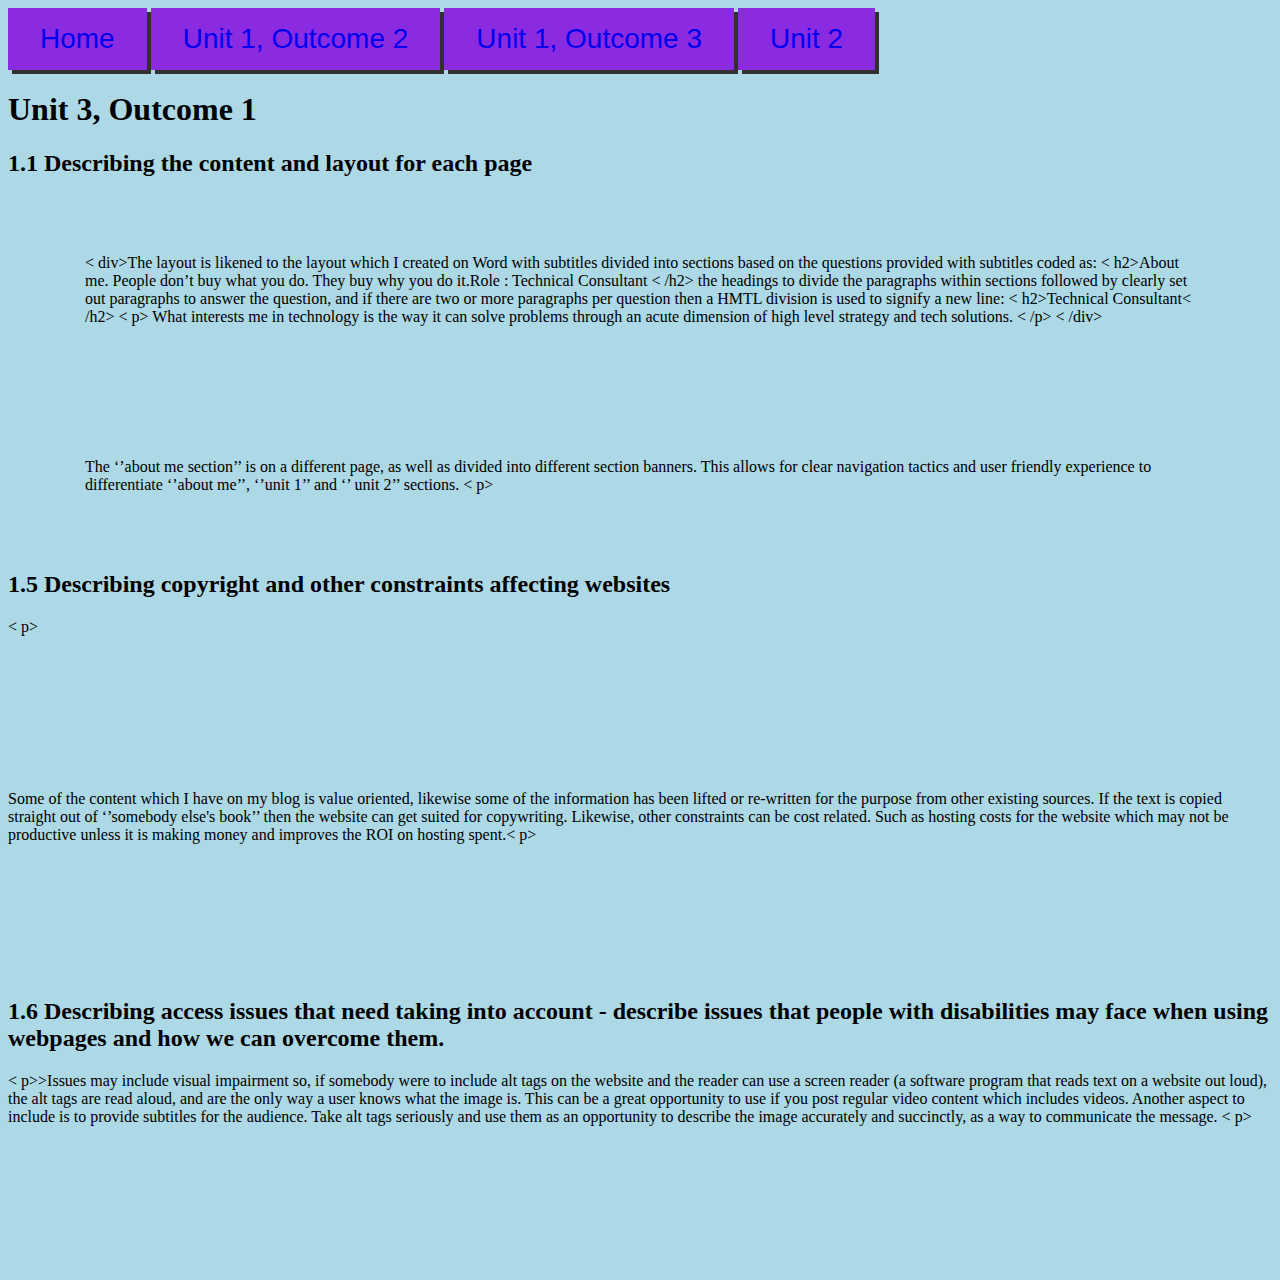
==== tabFour.html @ 985fbeec "main content added" ====
<!DOCTYPE html>
<html lang="en">
<head>
    <meta charset="UTF-8">
    <meta name="viewport" content="width=device-width, initial-scale=1.0">
    <meta http-equiv="X-UA-Compatible" content="ie=edge">
    <link rel="stylesheet" type="text/css" href="main.css">
    <title>Document</title>
</head>
<body>
        <div class= "container">
                <a href= "index.html" class="button">Home</a>
                <a href= "tabTwo.html" class="button">Unit 1, Outcome 2</a>
                <a href= "tabThree.html" class="button">Unit 1, Outcome 3</a>
                <a href= "tabFour.html" class="button">Unit 2</a>
               </div>


        
              <h1>Unit 3, Outcome 1</h1>

              <h2> 1.1 Describing the content and layout for each page </h2>
              
             <p> < div>The layout is likened to the layout which I created on Word with subtitles divided into sections based on the questions provided with  subtitles  coded as:
                 < h2>About me. People don’t buy what you do.
                     They buy why you do it.Role : Technical Consultant
                  < /h2>  
                  the headings to divide the paragraphs within sections followed by clearly set out paragraphs to answer the question, and if there are two or more paragraphs per question then a HMTL division is used to signify a new line:
                     < h2>Technical Consultant< /h2>
            
              < p>
                     What interests me in technology is the way it can solve
                     problems through an acute dimension of high level strategy
                     and tech solutions.
                     < /p>
              < /div>
              
              <P>The ‘’about me section’’ is on a different page, as well as divided into different section banners. 
                  This allows for clear navigation tactics and user friendly experience to differentiate ‘’about me’’, ‘’unit 1’’ and ‘’ unit 2’’ sections. < p></p>
              
              
                  <h2> 1.5 Describing copyright and other constraints affecting websites </h2>
              
              < p></p>Some of the content which I have on my blog is value oriented, likewise some of the information has been lifted or re-written for the purpose
               from other existing sources. If the text is copied straight out of ‘’somebody else's book’’ then the website can get suited for copywriting. Likewise, 
               other constraints can be cost related. Such as hosting costs for the website which may not be productive unless it is making money and improves the ROI
                on hosting spent.< p></p>
              
                <h2>  1.6 Describing access issues that need taking into account - describe issues that people with disabilities may face when using webpages and how we can overcome them.</h2>
              
              < p>>Issues may include visual impairment so, if somebody were to include alt tags on the website and the reader can use a screen reader (a software program that reads text on a website out loud), the alt tags are read aloud, and are the only way a user knows what the image is. This can be a great opportunity to use if you post regular video content which includes videos. Another aspect to include is to provide subtitles for the audience.
              Take alt tags seriously and use them as an opportunity to describe the image accurately and succinctly, as a way to communicate the message. < p></p>
              
    
</body>
</html>
---- main.css ----
body {
    background-color: lightblue;
}

* {
    font-family: 'Merriweather', serif;
}

.button {
    box-sizing: border-box;
    background-color: your colour choice;
    align-items: center;
    border: none;
    color: your text colour choice;
    padding: 15px 32px;
    font-family: your font choice;
    text-align: center;
    text-decoration: none;
    display: inline-block;
    font-size: 28px;
    box-shadow: 4px 4px #323030;
    flex: 1;
  }

   p {
       
        border: 20px yellow;
        padding: 55px;
        margin: 22px;
        background-color: 
      }

      .button {
        box-sizing: border-box;
        background-color: blueviolet;
        align-items: center;
        border: none;
        color: your text black;
        padding: 15px 32px;
        font-family: Arial, Helvetica, sans-serif;
        text-align: center;
        text-decoration: none;
        display: inline-block;
        font-size: 28px;
        box-shadow: 4px 4px #323030;
        flex: 1;
      }
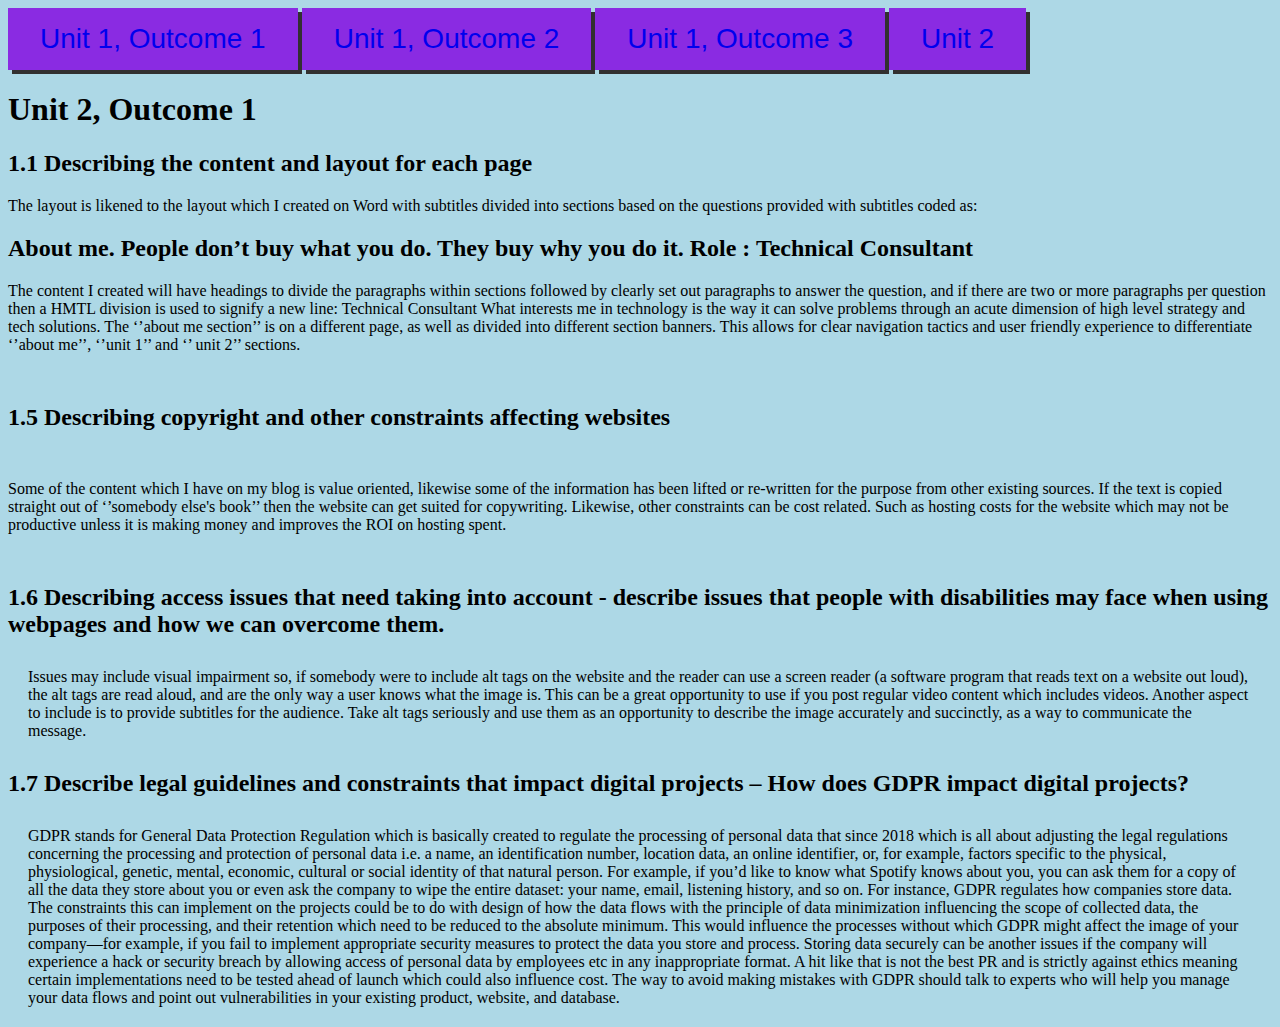
==== commit 3ff700b0: "final version" ====
--- a/tabFour.html
+++ b/tabFour.html
@@ -2,14 +2,12 @@
 <html lang="en">
 <head>
     <meta charset="UTF-8">
-    <meta name="viewport" content="width=device-width, initial-scale=1.0">
-    <meta http-equiv="X-UA-Compatible" content="ie=edge">
     <link rel="stylesheet" type="text/css" href="main.css">
-    <title>Document</title>
+    <title>Unit 2</title>
 </head>
 <body>
         <div class= "container">
-                <a href= "index.html" class="button">Home</a>
+                <a href= "index.html" class="button">Unit 1, Outcome 1</a>
                 <a href= "tabTwo.html" class="button">Unit 1, Outcome 2</a>
                 <a href= "tabThree.html" class="button">Unit 1, Outcome 3</a>
                 <a href= "tabFour.html" class="button">Unit 2</a>
@@ -17,40 +15,50 @@
 
 
         
-              <h1>Unit 3, Outcome 1</h1>
+              <h1>Unit 2, Outcome 1</h1>
 
               <h2> 1.1 Describing the content and layout for each page </h2>
               
-             <p> < div>The layout is likened to the layout which I created on Word with subtitles divided into sections based on the questions provided with  subtitles  coded as:
-                 < h2>About me. People don’t buy what you do.
-                     They buy why you do it.Role : Technical Consultant
-                  < /h2>  
-                  the headings to divide the paragraphs within sections followed by clearly set out paragraphs to answer the question, and if there are two or more paragraphs per question then a HMTL division is used to signify a new line:
-                     < h2>Technical Consultant< /h2>
+              <div>The layout is likened to the layout which I created on Word with subtitles divided into sections based on the questions provided with  subtitles  coded as:
+                 <h2>About me. People don’t buy what you do.
+                     They buy why you do it. Role : Technical Consultant
+                  </h2>  
+                  The content I created will have headings to divide the paragraphs within sections followed by clearly set out paragraphs to answer the question, and if there are 
+                  two or more paragraphs per question then a HMTL division is used to signify a new line:
+                     Technical Consultant
             
-              < p>
-                     What interests me in technology is the way it can solve
+              
+                What interests me in technology is the way it can solve
                      problems through an acute dimension of high level strategy
-                     and tech solutions.
-                     < /p>
-              < /div>
-              
-              <P>The ‘’about me section’’ is on a different page, as well as divided into different section banners. 
-                  This allows for clear navigation tactics and user friendly experience to differentiate ‘’about me’’, ‘’unit 1’’ and ‘’ unit 2’’ sections. < p></p>
-              
-              
+                     and tech solutions. The ‘’about me section’’ is on a different page, as well as divided into different section banners. 
+                  This allows for clear navigation tactics and user friendly experience to differentiate ‘’about me’’, ‘’unit 1’’ and ‘’ unit 2’’ sections. </p>
+            
                   <h2> 1.5 Describing copyright and other constraints affecting websites </h2>
               
-              < p></p>Some of the content which I have on my blog is value oriented, likewise some of the information has been lifted or re-written for the purpose
+              <p></p>Some of the content which I have on my blog is value oriented, likewise some of the information has been lifted or re-written for the purpose
                from other existing sources. If the text is copied straight out of ‘’somebody else's book’’ then the website can get suited for copywriting. Likewise, 
                other constraints can be cost related. Such as hosting costs for the website which may not be productive unless it is making money and improves the ROI
-                on hosting spent.< p></p>
+                on hosting spent.<p></p>
               
                 <h2>  1.6 Describing access issues that need taking into account - describe issues that people with disabilities may face when using webpages and how we can overcome them.</h2>
               
-              < p>>Issues may include visual impairment so, if somebody were to include alt tags on the website and the reader can use a screen reader (a software program that reads text on a website out loud), the alt tags are read aloud, and are the only way a user knows what the image is. This can be a great opportunity to use if you post regular video content which includes videos. Another aspect to include is to provide subtitles for the audience.
-              Take alt tags seriously and use them as an opportunity to describe the image accurately and succinctly, as a way to communicate the message. < p></p>
+                <p>Issues may include visual impairment so, if somebody were to include alt tags on the website and the reader can use a screen reader (a software program that reads text on a
+                   website out loud), the alt tags are read aloud, and are the only way a user knows what the image is. This can be a great opportunity to use if you post regular video content which 
+                  includes videos. Another aspect to include is to provide subtitles for the audience.
+              Take alt tags seriously and use them as an opportunity to describe the image accurately and succinctly, as a way to communicate the message. </p>
               
+    <h2> 1.7 Describe legal guidelines and constraints that impact digital projects – How does GDPR impact digital projects? </h2>
+
+    <p>GDPR stands for General Data Protection Regulation which is basically created to regulate the processing of personal data that since 2018 which is all about adjusting the legal regulations 
+        concerning the processing and protection of personal data i.e. a name, an identification number, location data, an online identifier, or, for example, factors specific to the physical, 
+        physiological, genetic, mental, economic, cultural or social identity of that natural person.  For example, if you’d like to know what Spotify knows about you, you can ask them for a copy 
+        of all the data they store about you or even ask the company to wipe the entire dataset: your name, email, listening history, and so on.
+      For instance, GDPR regulates how companies store data. The constraints this can implement on the projects could be to do with design of how the data flows with the principle of data minimization 
+    influencing the scope of collected data, the purposes of their processing, and their retention which need to be reduced to the absolute minimum.  This would influence the processes without which 
+    GDPR might  affect the image of your company—for example, if you fail to implement appropriate security measures to protect the data you store and process. Storing data securely can be another issues
+     if the company will experience a hack or security breach by allowing access of personal data by employees etc in any inappropriate format. A hit like that is not the best PR and is strictly against 
+     ethics meaning certain implementations need to be tested ahead of launch which could also influence cost. The way to avoid making mistakes with GDPR should talk to experts who will help you manage 
+     your data flows and point out vulnerabilities in your existing product, website, and database. </p>
     
 </body>
 </html>
--- a/main.css
+++ b/main.css
@@ -4,6 +4,13 @@
 
 * {
     font-family: 'Merriweather', serif;
+}
+#example1 {
+  box-shadow: 5px 10px;
+}
+
+#example2 {
+  box-shadow: 5px 10px #888888;
 }
 
 .button {
@@ -12,7 +19,7 @@
     align-items: center;
     border: none;
     color: your text colour choice;
-    padding: 15px 32px;
+    padding: 15px;
     font-family: your font choice;
     text-align: center;
     text-decoration: none;
@@ -22,14 +29,20 @@
     flex: 1;
   }
 
-   p {
+   p, ul, li {
        
         border: 20px yellow;
-        padding: 55px;
-        margin: 22px;
-        background-color: 
+        padding: 10px;
+        margin: 10px;
+        background-color: DeepSkyBlue 	#00BFFF
       }
-
+      #example1 {
+        box-shadow: 5px 10px;
+      }
+      
+      #example2 {
+        box-shadow: 5px 10px #888888;
+      }
       .button {
         box-sizing: border-box;
         background-color: blueviolet;
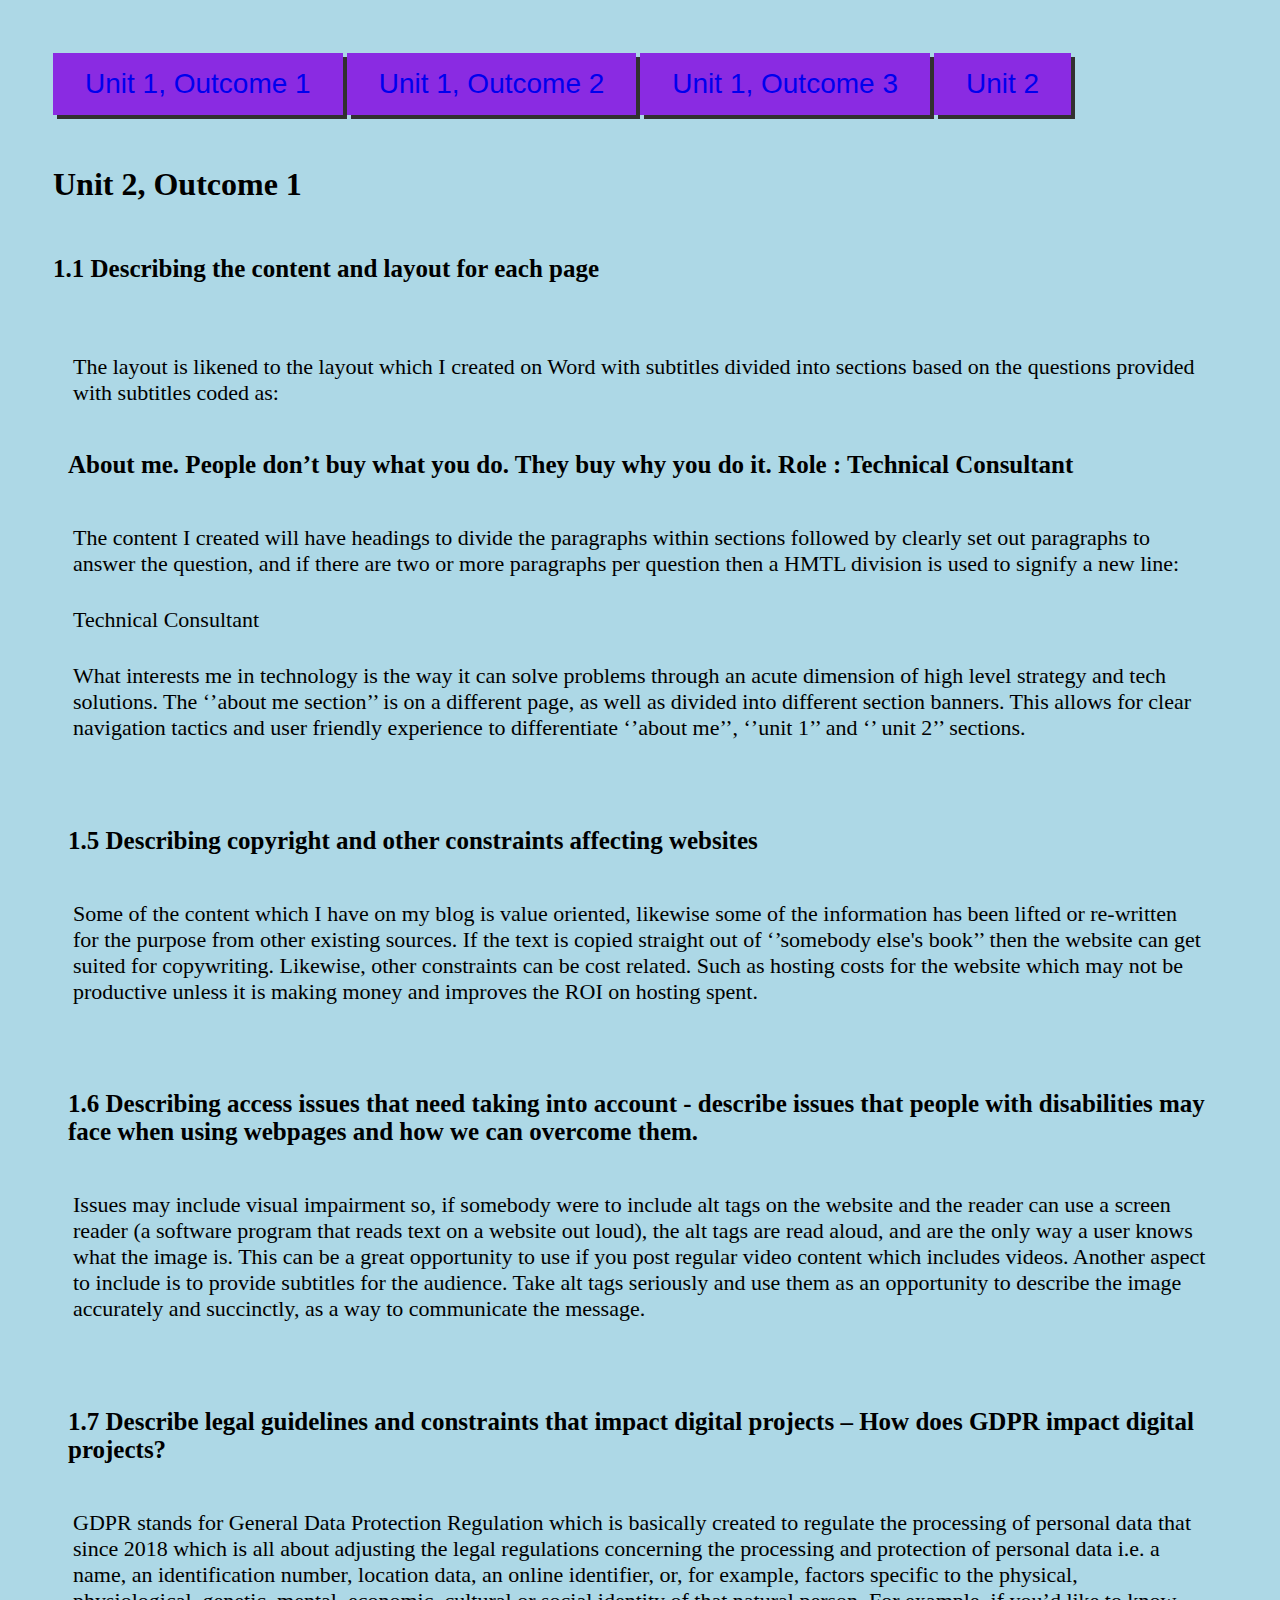
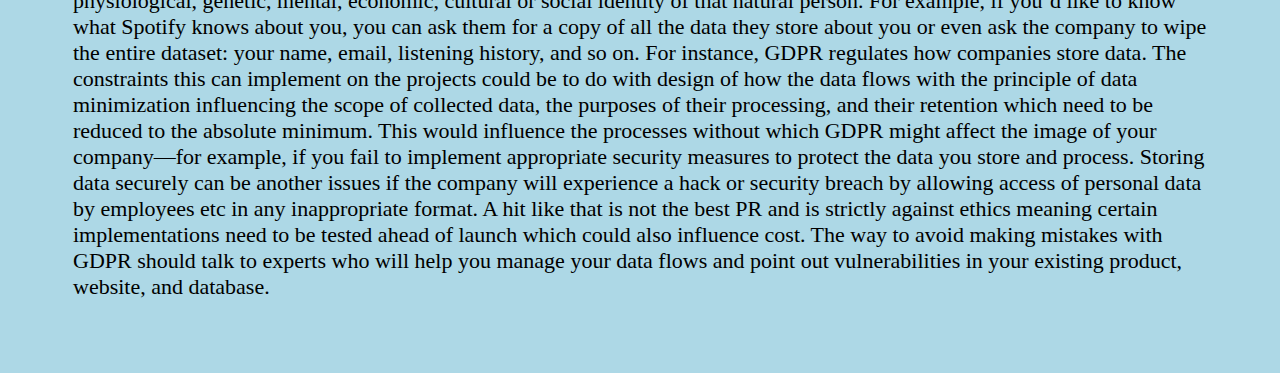
==== commit 316dc8c8: "final version" ====
--- a/tabFour.html
+++ b/tabFour.html
@@ -11,55 +11,70 @@
                 <a href= "tabTwo.html" class="button">Unit 1, Outcome 2</a>
                 <a href= "tabThree.html" class="button">Unit 1, Outcome 3</a>
                 <a href= "tabFour.html" class="button">Unit 2</a>
-               </div>
+        </div>
 
+        <h1>Unit 2, Outcome 1</h1>
 
-        
-              <h1>Unit 2, Outcome 1</h1>
+        <h2> 1.1 Describing the content and layout for each page </h2>
+              
+        <div>
+            <p>
+              The layout is likened to the layout which I created on Word with subtitles divided into sections based on the questions provided with subtitles coded as:
+            </p>
+            <h2>About me. People don’t buy what you do.
+                     They buy why you do it. Role : Technical Consultant
+            </h2>
+            <p>
+                The content I created will have headings to divide the paragraphs within sections followed by clearly set out paragraphs to answer the question, and if there are 
+                two or more paragraphs per question then a HMTL division is used to signify a new line:
+            </p>
+            <p>
+                Technical Consultant  
+            </p>
+            <p>
+                What interests me in technology is the way it can solve
+                problems through an acute dimension of high level strategy
+                 and tech solutions. The ‘’about me section’’ is on a different page, as well as divided into different section banners. 
+                This allows for clear navigation tactics and user friendly experience to differentiate ‘’about me’’, ‘’unit 1’’ and ‘’ unit 2’’ sections. 
+            </p>
+        </div>
 
-              <h2> 1.1 Describing the content and layout for each page </h2>
-              
-              <div>The layout is likened to the layout which I created on Word with subtitles divided into sections based on the questions provided with  subtitles  coded as:
-                 <h2>About me. People don’t buy what you do.
-                     They buy why you do it. Role : Technical Consultant
-                  </h2>  
-                  The content I created will have headings to divide the paragraphs within sections followed by clearly set out paragraphs to answer the question, and if there are 
-                  two or more paragraphs per question then a HMTL division is used to signify a new line:
-                     Technical Consultant
-            
-              
-                What interests me in technology is the way it can solve
-                     problems through an acute dimension of high level strategy
-                     and tech solutions. The ‘’about me section’’ is on a different page, as well as divided into different section banners. 
-                  This allows for clear navigation tactics and user friendly experience to differentiate ‘’about me’’, ‘’unit 1’’ and ‘’ unit 2’’ sections. </p>
-            
-                  <h2> 1.5 Describing copyright and other constraints affecting websites </h2>
-              
-              <p></p>Some of the content which I have on my blog is value oriented, likewise some of the information has been lifted or re-written for the purpose
+        <div>
+            <h2> 1.5 Describing copyright and other constraints affecting websites </h2>
+            <p>
+                Some of the content which I have on my blog is value oriented, likewise some of the information has been lifted or re-written for the purpose
                from other existing sources. If the text is copied straight out of ‘’somebody else's book’’ then the website can get suited for copywriting. Likewise, 
                other constraints can be cost related. Such as hosting costs for the website which may not be productive unless it is making money and improves the ROI
-                on hosting spent.<p></p>
+                on hosting spent.
+            </p>            
+        </div>
+
+        <div>
+            <h2>  1.6 Describing access issues that need taking into account - describe issues that people with disabilities may face when using webpages and how we can overcome them.</h2>
               
-                <h2>  1.6 Describing access issues that need taking into account - describe issues that people with disabilities may face when using webpages and how we can overcome them.</h2>
-              
-                <p>Issues may include visual impairment so, if somebody were to include alt tags on the website and the reader can use a screen reader (a software program that reads text on a
-                   website out loud), the alt tags are read aloud, and are the only way a user knows what the image is. This can be a great opportunity to use if you post regular video content which 
-                  includes videos. Another aspect to include is to provide subtitles for the audience.
-              Take alt tags seriously and use them as an opportunity to describe the image accurately and succinctly, as a way to communicate the message. </p>
-              
-    <h2> 1.7 Describe legal guidelines and constraints that impact digital projects – How does GDPR impact digital projects? </h2>
+            <p>Issues may include visual impairment so, if somebody were to include alt tags on the website and the reader can use a screen reader (a software program that reads text on a
+               website out loud), the alt tags are read aloud, and are the only way a user knows what the image is. This can be a great opportunity to use if you post regular video content which 
+              includes videos. Another aspect to include is to provide subtitles for the audience.
+              Take alt tags seriously and use them as an opportunity to describe the image accurately and succinctly, as a way to communicate the message. 
+            </p>
+        </div>
+        <div>
+            <h2> 1.7 Describe legal guidelines and constraints that impact digital projects – How does GDPR impact digital projects? </h2>
 
-    <p>GDPR stands for General Data Protection Regulation which is basically created to regulate the processing of personal data that since 2018 which is all about adjusting the legal regulations 
-        concerning the processing and protection of personal data i.e. a name, an identification number, location data, an online identifier, or, for example, factors specific to the physical, 
-        physiological, genetic, mental, economic, cultural or social identity of that natural person.  For example, if you’d like to know what Spotify knows about you, you can ask them for a copy 
-        of all the data they store about you or even ask the company to wipe the entire dataset: your name, email, listening history, and so on.
-      For instance, GDPR regulates how companies store data. The constraints this can implement on the projects could be to do with design of how the data flows with the principle of data minimization 
-    influencing the scope of collected data, the purposes of their processing, and their retention which need to be reduced to the absolute minimum.  This would influence the processes without which 
-    GDPR might  affect the image of your company—for example, if you fail to implement appropriate security measures to protect the data you store and process. Storing data securely can be another issues
-     if the company will experience a hack or security breach by allowing access of personal data by employees etc in any inappropriate format. A hit like that is not the best PR and is strictly against 
-     ethics meaning certain implementations need to be tested ahead of launch which could also influence cost. The way to avoid making mistakes with GDPR should talk to experts who will help you manage 
-     your data flows and point out vulnerabilities in your existing product, website, and database. </p>
-    
+            <p>
+                GDPR stands for General Data Protection Regulation which is basically created to regulate the processing of personal data that since 2018 which is all about adjusting the legal regulations 
+                concerning the processing and protection of personal data i.e. a name, an identification number, location data, an online identifier, or, for example, factors specific to the physical, 
+                physiological, genetic, mental, economic, cultural or social identity of that natural person.  For example, if you’d like to know what Spotify knows about you, you can ask them for a copy 
+                of all the data they store about you or even ask the company to wipe the entire dataset: your name, email, listening history, and so on.
+                For instance, GDPR regulates how companies store data. The constraints this can implement on the projects could be to do with design of how the data flows with the principle of data minimization 
+                influencing the scope of collected data, the purposes of their processing, and their retention which need to be reduced to the absolute minimum.  This would influence the processes without which 
+                GDPR might  affect the image of your company—for example, if you fail to implement appropriate security measures to protect the data you store and process. Storing data securely can be another issues
+                if the company will experience a hack or security breach by allowing access of personal data by employees etc in any inappropriate format. A hit like that is not the best PR and is strictly against 
+                ethics meaning certain implementations need to be tested ahead of launch which could also influence cost. The way to avoid making mistakes with GDPR should talk to experts who will help you manage 
+                your data flows and point out vulnerabilities in your existing product, website, and database. 
+            </p>
+        </div>
+
 </body>
 </html>
 
--- a/main.css
+++ b/main.css
@@ -1,10 +1,18 @@
+* {
+    font-family: 'Merriweather', serif;
+    padding: 15px;
+}
+
 body {
     background-color: lightblue;
 }
+p, ul, li{
+  font-size: 22px;
+}
+h2{
+  font-size: 25px;
+}
 
-* {
-    font-family: 'Merriweather', serif;
-}
 #example1 {
   box-shadow: 5px 10px;
 }
@@ -13,28 +21,13 @@
   box-shadow: 5px 10px #888888;
 }
 
-.button {
-    box-sizing: border-box;
-    background-color: your colour choice;
-    align-items: center;
-    border: none;
-    color: your text colour choice;
-    padding: 15px;
-    font-family: your font choice;
-    text-align: center;
-    text-decoration: none;
-    display: inline-block;
-    font-size: 28px;
-    box-shadow: 4px 4px #323030;
-    flex: 1;
-  }
 
    p, ul, li {
        
         border: 20px yellow;
         padding: 10px;
         margin: 10px;
-        background-color: DeepSkyBlue 	#00BFFF
+
       }
       #example1 {
         box-shadow: 5px 10px;
@@ -48,9 +41,8 @@
         background-color: blueviolet;
         align-items: center;
         border: none;
-        color: your text black;
         padding: 15px 32px;
-        font-family: Arial, Helvetica, sans-serif;
+        font-family: Arial;
         text-align: center;
         text-decoration: none;
         display: inline-block;
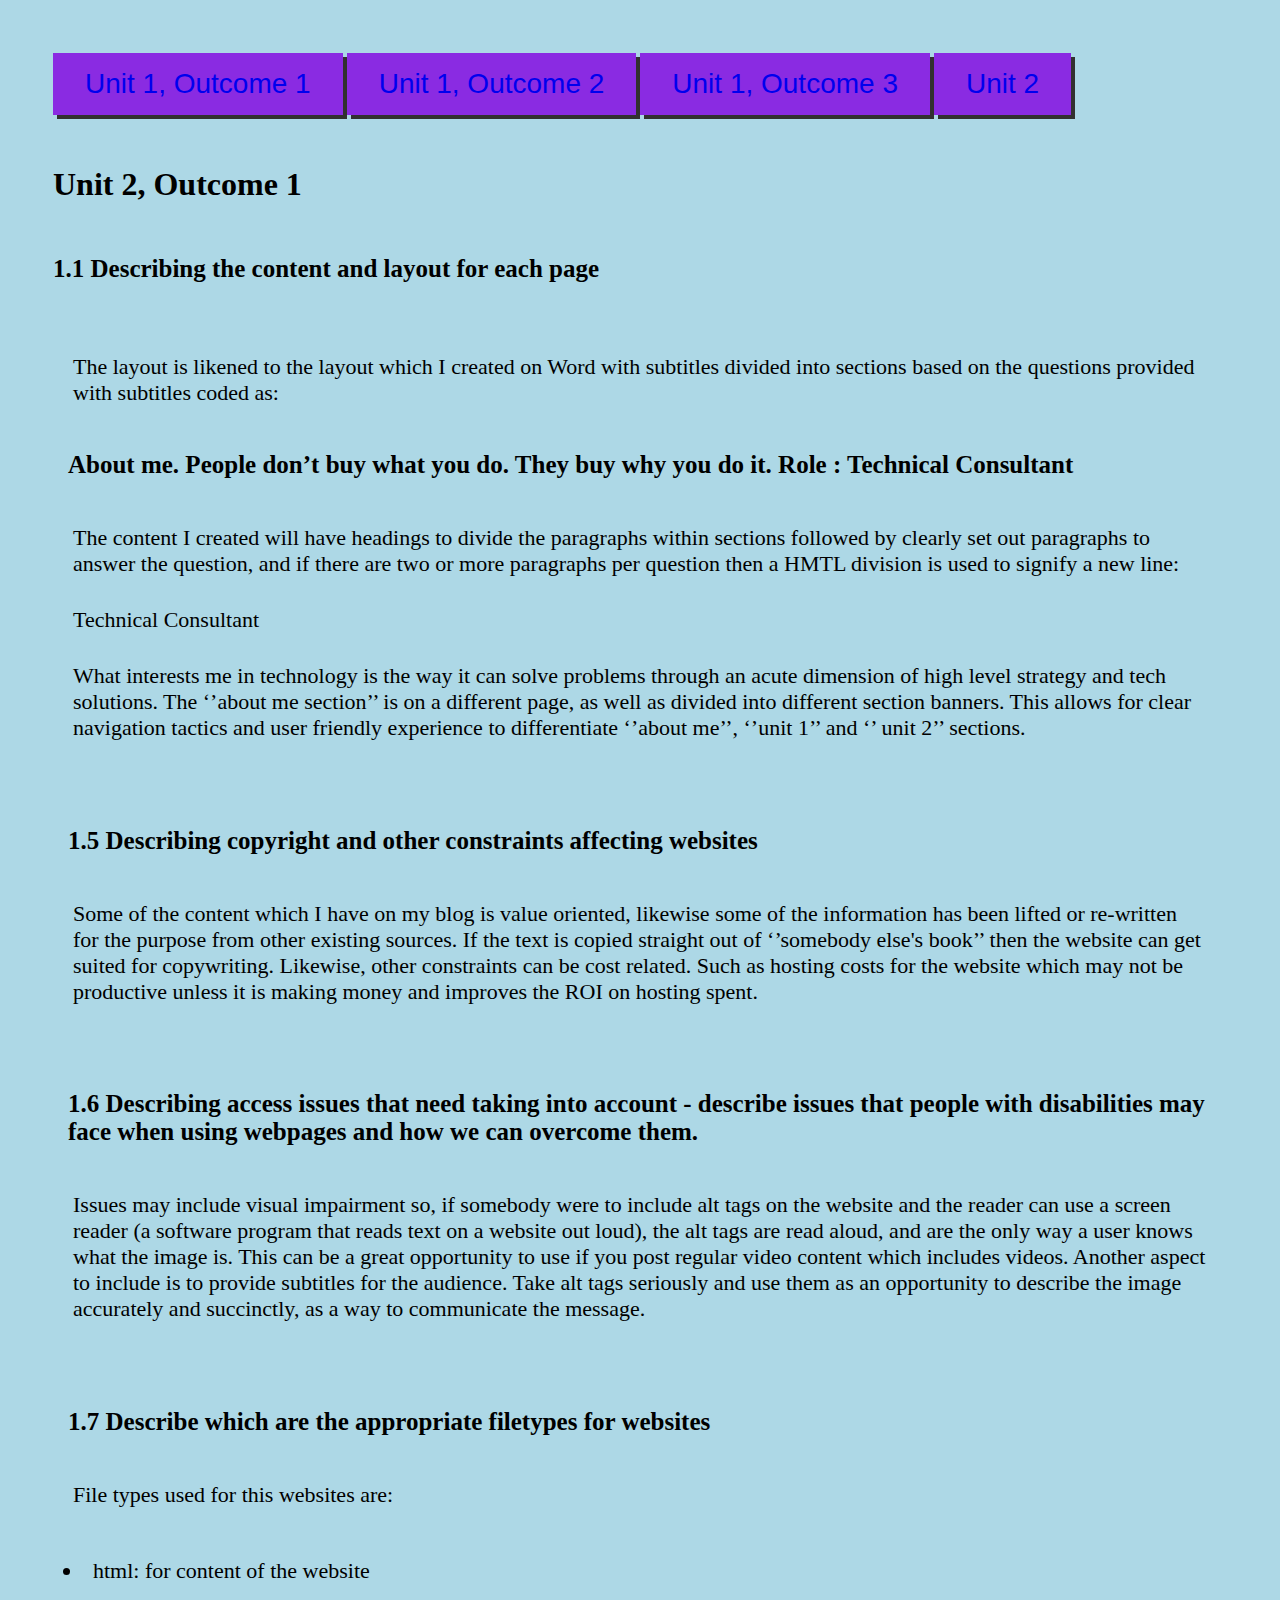
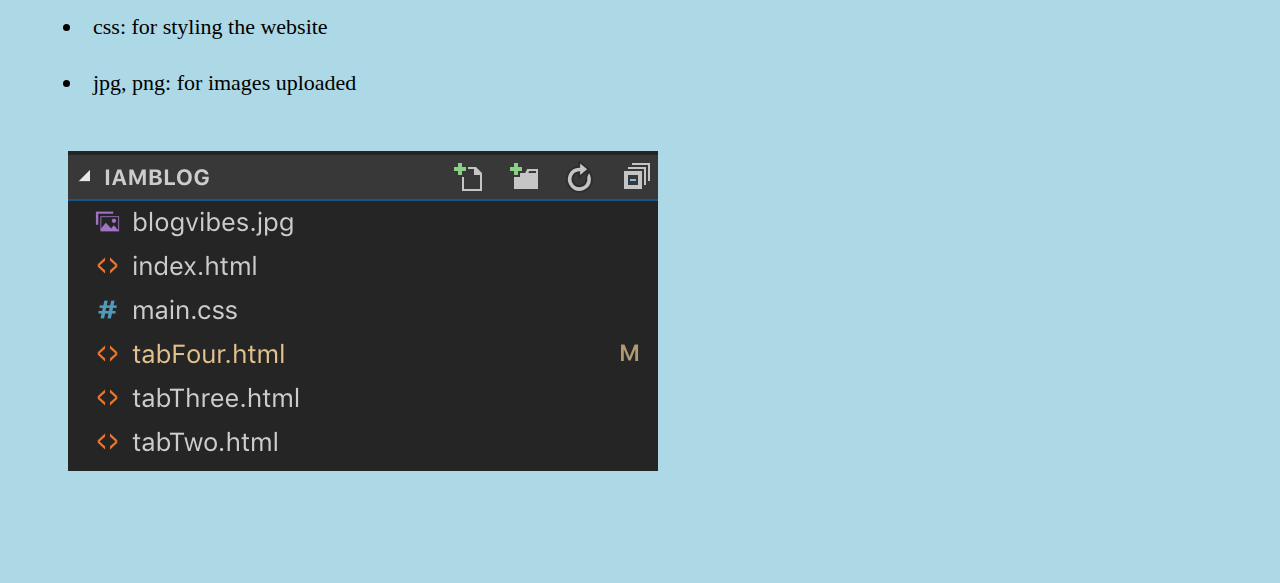
==== commit e9dea69f: "final version" ====
--- a/tabFour.html
+++ b/tabFour.html
@@ -59,19 +59,22 @@
             </p>
         </div>
         <div>
-            <h2> 1.7 Describe legal guidelines and constraints that impact digital projects – How does GDPR impact digital projects? </h2>
+            <h2>1.7 Describe which are the appropriate filetypes for websites</h2>
 
             <p>
-                GDPR stands for General Data Protection Regulation which is basically created to regulate the processing of personal data that since 2018 which is all about adjusting the legal regulations 
-                concerning the processing and protection of personal data i.e. a name, an identification number, location data, an online identifier, or, for example, factors specific to the physical, 
-                physiological, genetic, mental, economic, cultural or social identity of that natural person.  For example, if you’d like to know what Spotify knows about you, you can ask them for a copy 
-                of all the data they store about you or even ask the company to wipe the entire dataset: your name, email, listening history, and so on.
-                For instance, GDPR regulates how companies store data. The constraints this can implement on the projects could be to do with design of how the data flows with the principle of data minimization 
-                influencing the scope of collected data, the purposes of their processing, and their retention which need to be reduced to the absolute minimum.  This would influence the processes without which 
-                GDPR might  affect the image of your company—for example, if you fail to implement appropriate security measures to protect the data you store and process. Storing data securely can be another issues
-                if the company will experience a hack or security breach by allowing access of personal data by employees etc in any inappropriate format. A hit like that is not the best PR and is strictly against 
-                ethics meaning certain implementations need to be tested ahead of launch which could also influence cost. The way to avoid making mistakes with GDPR should talk to experts who will help you manage 
-                your data flows and point out vulnerabilities in your existing product, website, and database. 
+                File types used for this websites are: 
+                <ul>
+                    <li>
+                        html: for content of the website
+                    </li>
+                    <li>
+                        css: for styling the website
+                    </li>
+                    <li>
+                        jpg, png: for images uploaded
+                    </li>
+                </ul>
+                <img src="filetypes.png" alt="filetypes">
             </p>
         </div>
 
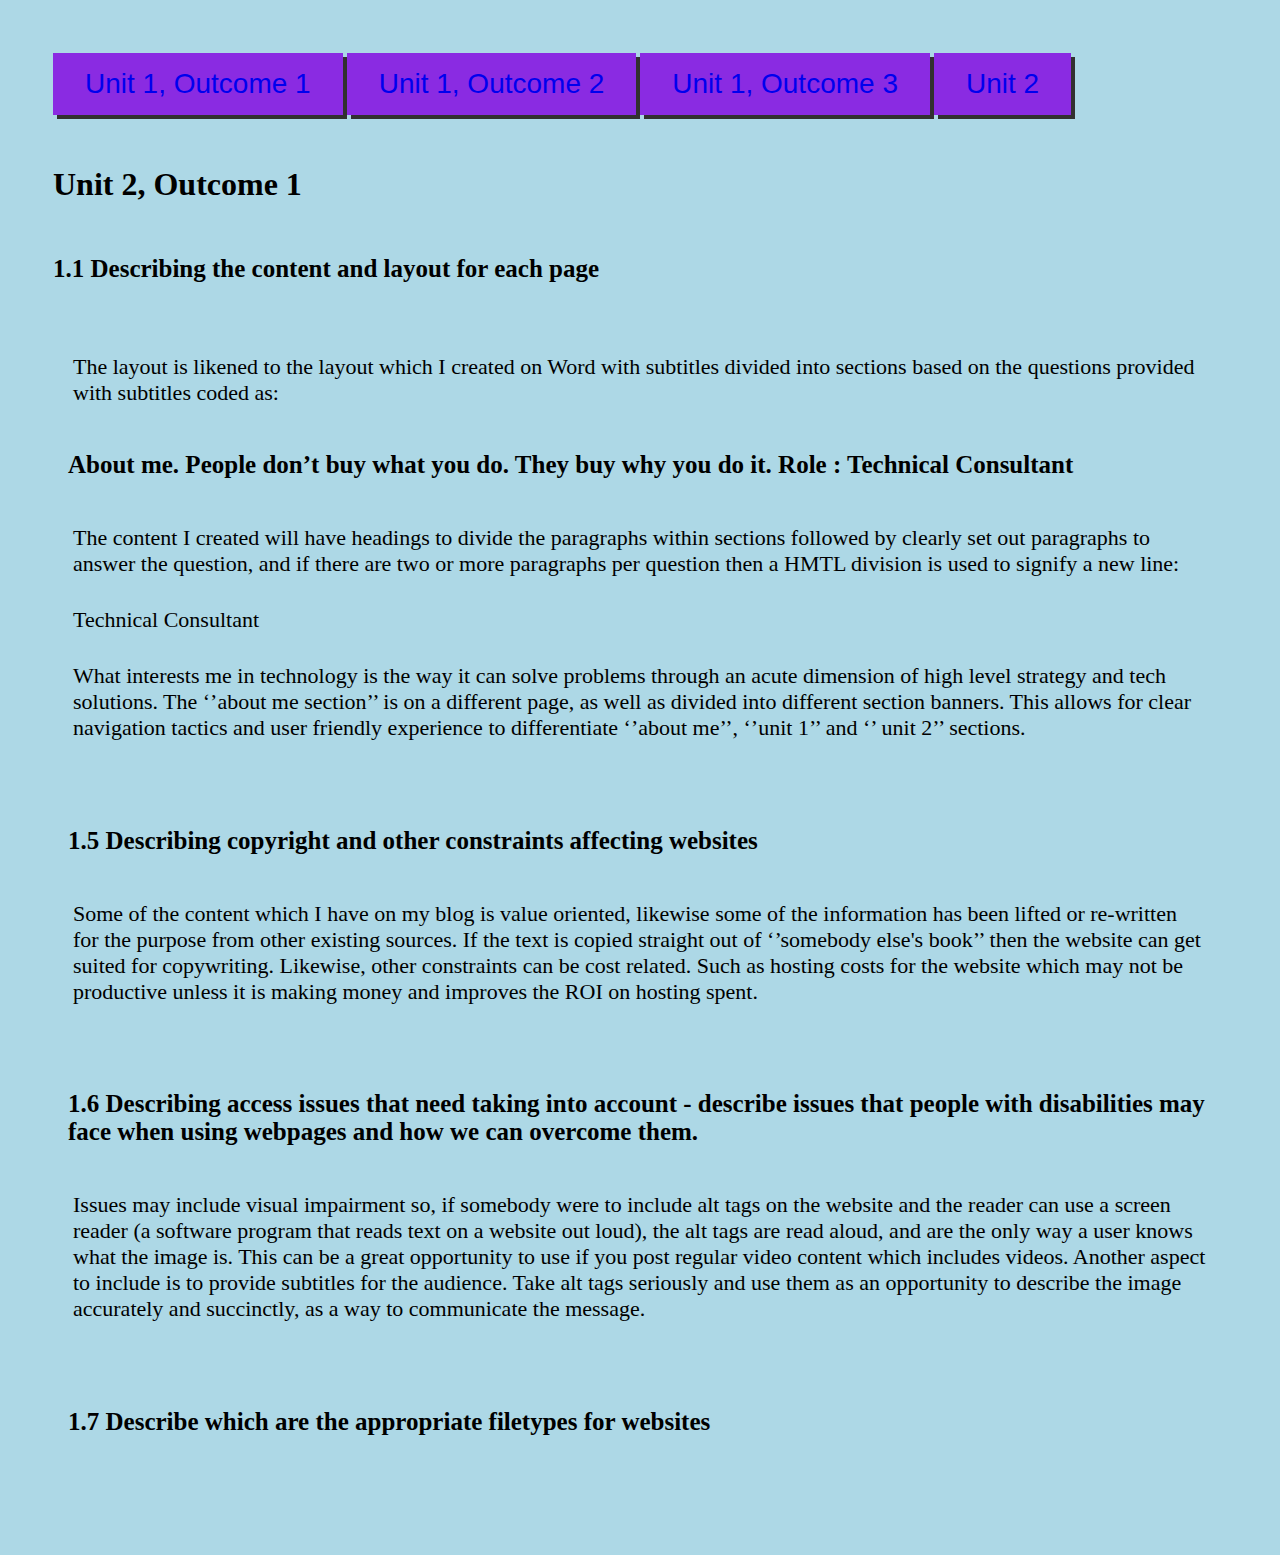
==== commit b025e8aa: "final version" ====
--- a/tabFour.html
+++ b/tabFour.html
@@ -62,19 +62,7 @@
             <h2>1.7 Describe which are the appropriate filetypes for websites</h2>
 
             <p>
-                File types used for this websites are: 
-                <ul>
-                    <li>
-                        html: for content of the website
-                    </li>
-                    <li>
-                        css: for styling the website
-                    </li>
-                    <li>
-                        jpg, png: for images uploaded
-                    </li>
-                </ul>
-                <img src="filetypes.png" alt="filetypes">
+
             </p>
         </div>
 
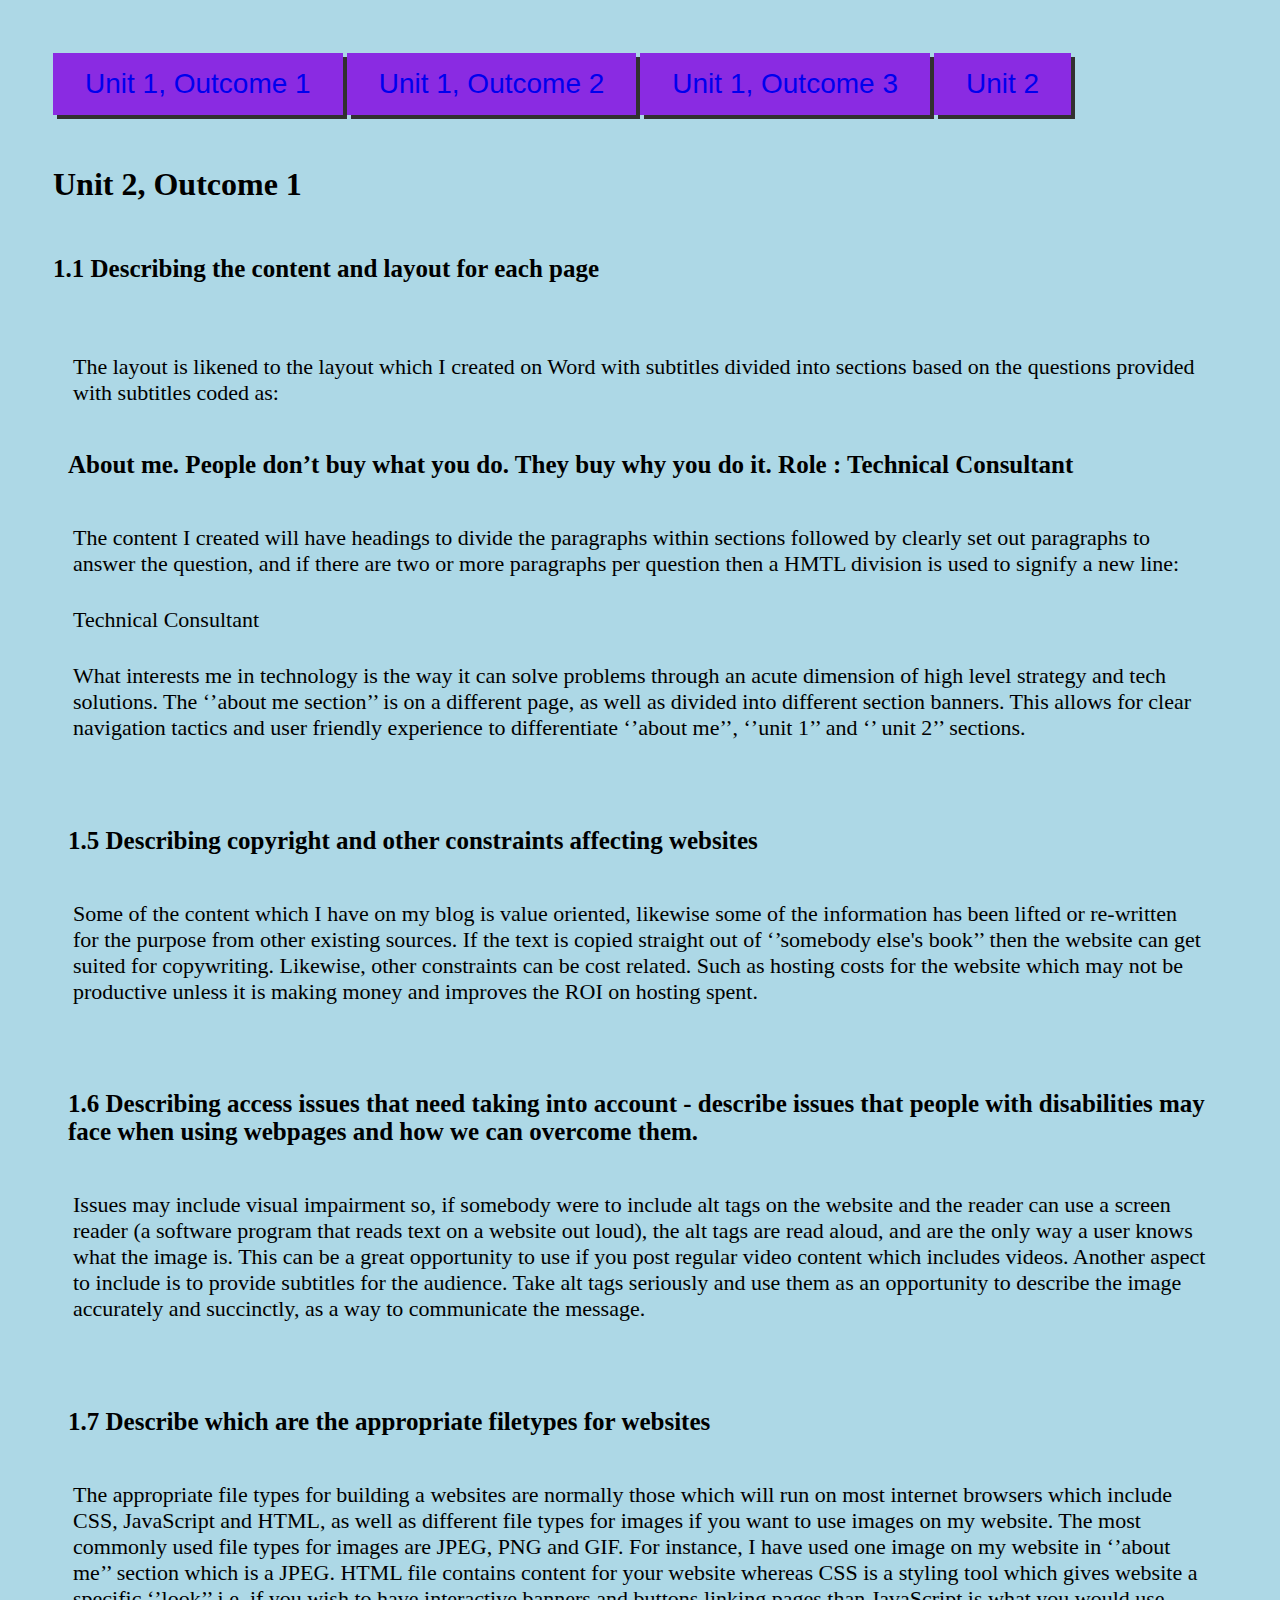
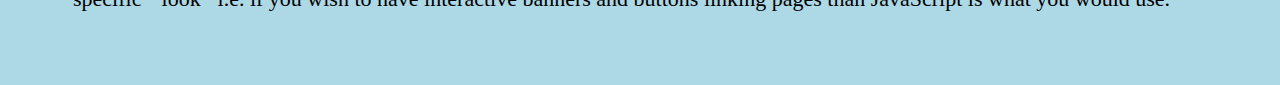
==== commit 2b624397: "final version" ====
--- a/tabFour.html
+++ b/tabFour.html
@@ -62,7 +62,11 @@
             <h2>1.7 Describe which are the appropriate filetypes for websites</h2>
 
             <p>
-
+                The appropriate file types for building a websites are normally those which will run on most internet browsers which include CSS, JavaScript
+                 and HTML, as well as different file types for images if you want to use images on my website. The most commonly used file types for images 
+                 are JPEG, PNG and GIF. For instance, I have used one image on my website in ‘’about me’’ section which is a JPEG. HTML file contains content for 
+                 your website whereas CSS is a styling tool which gives website a specific ‘’look’’ i.e. if you wish to have interactive banners and buttons linking
+                  pages than JavaScript is what you would use.
             </p>
         </div>
 
